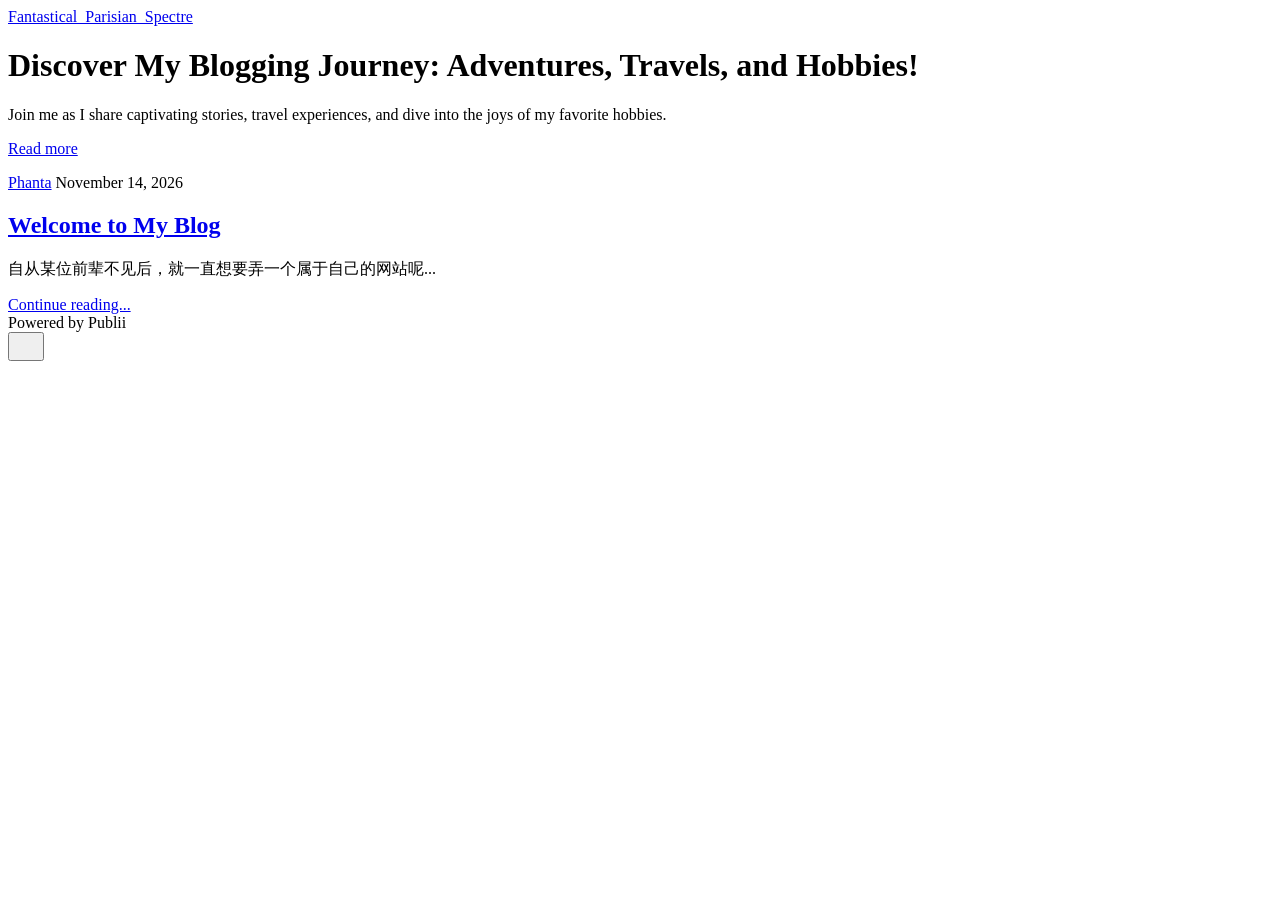
==== index.html @ 7faf491f "Updated from Publii" ====
<!DOCTYPE html><html lang="en-gb"><head><meta charset="utf-8"><meta http-equiv="X-UA-Compatible" content="IE=edge"><meta name="viewport" content="width=device-width,initial-scale=1"><title>Fantastical_Parisian_Spectre</title><meta name="generator" content="Publii Open-Source CMS for Static Site"><link rel="canonical" href="https://phantaspa.xyz/"><link rel="alternate" type="application/atom+xml" href="https://phantaspa.xyz/feed.xml" title="Fantastical_Parisian_Spectre - RSS"><link rel="alternate" type="application/json" href="https://phantaspa.xyz/feed.json" title="Fantastical_Parisian_Spectre - JSON"><meta property="og:title" content="Fantastical_Parisian_Spectre"><meta property="og:site_name" content="Fantastical_Parisian_Spectre"><meta property="og:description" content=""><meta property="og:url" content="https://phantaspa.xyz/"><meta property="og:type" content="website"><link rel="stylesheet" href="https://phantaspa.xyz/assets/css/style.css?v&#x3D;9b02a974ddb182516a41734026b76985"><script type="application/ld+json">{"@context":"http://schema.org","@type":"Organization","name":"Fantastical_Parisian_Spectre","url":"https://phantaspa.xyz/"}</script><noscript><style>img[loading] {
                    opacity: 1;
                }</style></noscript></head><body class="home-template"><header class="top js-header"><a class="logo" href="https://phantaspa.xyz/">Fantastical_Parisian_Spectre</a></header><main><div class="hero hero--noimage"><header class="hero__content"><div class="wrapper"><h1>Discover My Blogging Journey: Adventures, Travels, and Hobbies!</h1><p>Join me as I share captivating stories, travel experiences, and dive into the joys of my favorite hobbies.</p><p><a href="#" class="btn">Read more</a></p></div></header></div><div class="wrapper feed"><article class="feed__item feed__item--centered"><div class="feed__content"><header><div class="feed__meta"><a href="https://phantaspa.xyz/authors/phanta/" class="feed__author">Phanta</a> <time datetime="2026-11-14T23:51" class="feed__date">November 14, 2026</time></div><h2 class="feed__title"><a href="https://phantaspa.xyz/welcome-to-my-blog/">Welcome to My Blog</a></h2></header><p>自从某位前辈不见后，就一直想要弄一个属于自己的网站呢...</p><a href="https://phantaspa.xyz/welcome-to-my-blog/" class="readmore feed__readmore">Continue reading...</a></div></article></div></main><footer class="footer"><div class="wrapper"><div class="footer__copyright">Powered by Publii</div><button id="backToTop" class="footer__bttop" aria-label="Back to top" title="Back to top"><svg width="20" height="20"><use xlink:href="https://phantaspa.xyz/assets/svg/svg-map.svg#toparrow"/></svg></button></div></footer><script defer="defer" src="https://phantaspa.xyz/assets/js/scripts.min.js?v&#x3D;548663b90e1600fd2c2dd54433d04b71"></script><script>window.publiiThemeMenuConfig={mobileMenuMode:'sidebar',animationSpeed:300,submenuWidth: 'auto',doubleClickTime:500,mobileMenuExpandableSubmenus:true,relatedContainerForOverlayMenuSelector:'.top'};</script><script>var images = document.querySelectorAll('img[loading]');
        for (var i = 0; i < images.length; i++) {
            if (images[i].complete) {
                images[i].classList.add('is-loaded');
            } else {
                images[i].addEventListener('load', function () {
                    this.classList.add('is-loaded');
                }, false);
            }
        }</script></body></html>
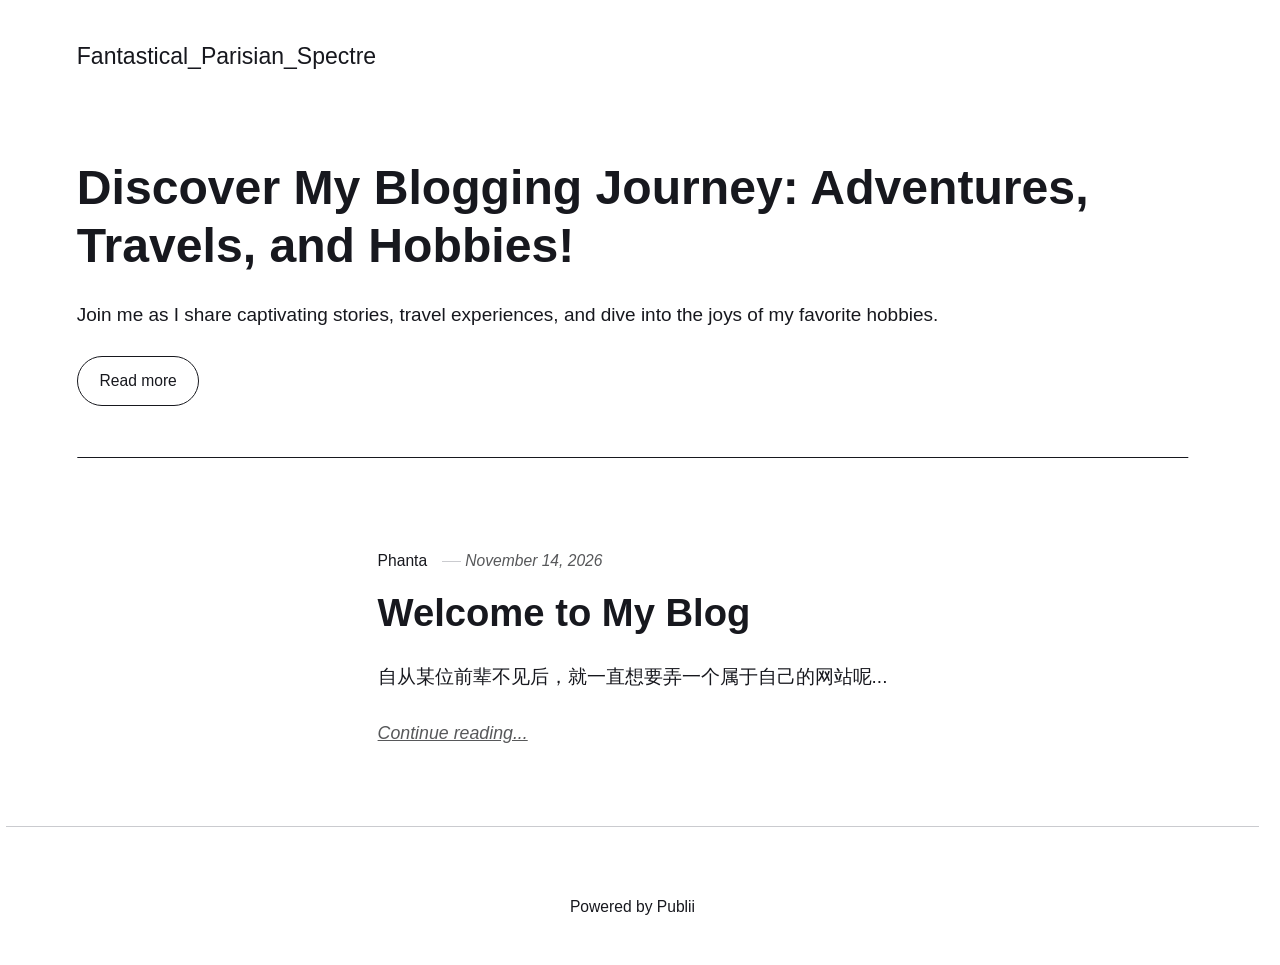
==== commit 7fe6803b: "Updated from Publii" ====
--- a/index.html
+++ b/index.html
@@ -1,6 +1,6 @@
-<!DOCTYPE html><html lang="en-gb"><head><meta charset="utf-8"><meta http-equiv="X-UA-Compatible" content="IE=edge"><meta name="viewport" content="width=device-width,initial-scale=1"><title>Fantastical_Parisian_Spectre</title><meta name="generator" content="Publii Open-Source CMS for Static Site"><link rel="canonical" href="https://phantaspa.xyz/"><link rel="alternate" type="application/atom+xml" href="https://phantaspa.xyz/feed.xml" title="Fantastical_Parisian_Spectre - RSS"><link rel="alternate" type="application/json" href="https://phantaspa.xyz/feed.json" title="Fantastical_Parisian_Spectre - JSON"><meta property="og:title" content="Fantastical_Parisian_Spectre"><meta property="og:site_name" content="Fantastical_Parisian_Spectre"><meta property="og:description" content=""><meta property="og:url" content="https://phantaspa.xyz/"><meta property="og:type" content="website"><link rel="stylesheet" href="https://phantaspa.xyz/assets/css/style.css?v&#x3D;9b02a974ddb182516a41734026b76985"><script type="application/ld+json">{"@context":"http://schema.org","@type":"Organization","name":"Fantastical_Parisian_Spectre","url":"https://phantaspa.xyz/"}</script><noscript><style>img[loading] {
+<!DOCTYPE html><html lang="en-gb"><head><meta charset="utf-8"><meta http-equiv="X-UA-Compatible" content="IE=edge"><meta name="viewport" content="width=device-width,initial-scale=1"><title>Fantastical_Parisian_Spectre</title><meta name="generator" content="Publii Open-Source CMS for Static Site"><link rel="canonical" href="https://phanta-spectre.github.io/Fantastical_Parisian_Spectre/"><link rel="alternate" type="application/atom+xml" href="https://phanta-spectre.github.io/Fantastical_Parisian_Spectre/feed.xml" title="Fantastical_Parisian_Spectre - RSS"><link rel="alternate" type="application/json" href="https://phanta-spectre.github.io/Fantastical_Parisian_Spectre/feed.json" title="Fantastical_Parisian_Spectre - JSON"><meta property="og:title" content="Fantastical_Parisian_Spectre"><meta property="og:site_name" content="Fantastical_Parisian_Spectre"><meta property="og:description" content=""><meta property="og:url" content="https://phanta-spectre.github.io/Fantastical_Parisian_Spectre/"><meta property="og:type" content="website"><link rel="stylesheet" href="https://phanta-spectre.github.io/Fantastical_Parisian_Spectre/assets/css/style.css?v&#x3D;9b02a974ddb182516a41734026b76985"><script type="application/ld+json">{"@context":"http://schema.org","@type":"Organization","name":"Fantastical_Parisian_Spectre","url":"https://phanta-spectre.github.io/Fantastical_Parisian_Spectre/"}</script><noscript><style>img[loading] {
                     opacity: 1;
-                }</style></noscript></head><body class="home-template"><header class="top js-header"><a class="logo" href="https://phantaspa.xyz/">Fantastical_Parisian_Spectre</a></header><main><div class="hero hero--noimage"><header class="hero__content"><div class="wrapper"><h1>Discover My Blogging Journey: Adventures, Travels, and Hobbies!</h1><p>Join me as I share captivating stories, travel experiences, and dive into the joys of my favorite hobbies.</p><p><a href="#" class="btn">Read more</a></p></div></header></div><div class="wrapper feed"><article class="feed__item feed__item--centered"><div class="feed__content"><header><div class="feed__meta"><a href="https://phantaspa.xyz/authors/phanta/" class="feed__author">Phanta</a> <time datetime="2026-11-14T23:51" class="feed__date">November 14, 2026</time></div><h2 class="feed__title"><a href="https://phantaspa.xyz/welcome-to-my-blog/">Welcome to My Blog</a></h2></header><p>自从某位前辈不见后，就一直想要弄一个属于自己的网站呢...</p><a href="https://phantaspa.xyz/welcome-to-my-blog/" class="readmore feed__readmore">Continue reading...</a></div></article></div></main><footer class="footer"><div class="wrapper"><div class="footer__copyright">Powered by Publii</div><button id="backToTop" class="footer__bttop" aria-label="Back to top" title="Back to top"><svg width="20" height="20"><use xlink:href="https://phantaspa.xyz/assets/svg/svg-map.svg#toparrow"/></svg></button></div></footer><script defer="defer" src="https://phantaspa.xyz/assets/js/scripts.min.js?v&#x3D;548663b90e1600fd2c2dd54433d04b71"></script><script>window.publiiThemeMenuConfig={mobileMenuMode:'sidebar',animationSpeed:300,submenuWidth: 'auto',doubleClickTime:500,mobileMenuExpandableSubmenus:true,relatedContainerForOverlayMenuSelector:'.top'};</script><script>var images = document.querySelectorAll('img[loading]');
+                }</style></noscript></head><body class="home-template"><header class="top js-header"><a class="logo" href="https://phanta-spectre.github.io/Fantastical_Parisian_Spectre/">Fantastical_Parisian_Spectre</a></header><main><div class="hero hero--noimage"><header class="hero__content"><div class="wrapper"><h1>Discover My Blogging Journey: Adventures, Travels, and Hobbies!</h1><p>Join me as I share captivating stories, travel experiences, and dive into the joys of my favorite hobbies.</p><p><a href="#" class="btn">Read more</a></p></div></header></div><div class="wrapper feed"><article class="feed__item feed__item--centered"><div class="feed__content"><header><div class="feed__meta"><a href="https://phanta-spectre.github.io/Fantastical_Parisian_Spectre/authors/phanta/" class="feed__author">Phanta</a> <time datetime="2026-11-14T23:51" class="feed__date">November 14, 2026</time></div><h2 class="feed__title"><a href="https://phanta-spectre.github.io/Fantastical_Parisian_Spectre/welcome-to-my-blog/">Welcome to My Blog</a></h2></header><p>自从某位前辈不见后，就一直想要弄一个属于自己的网站呢...</p><a href="https://phanta-spectre.github.io/Fantastical_Parisian_Spectre/welcome-to-my-blog/" class="readmore feed__readmore">Continue reading...</a></div></article></div></main><footer class="footer"><div class="wrapper"><div class="footer__copyright">Powered by Publii</div><button id="backToTop" class="footer__bttop" aria-label="Back to top" title="Back to top"><svg width="20" height="20"><use xlink:href="https://phanta-spectre.github.io/Fantastical_Parisian_Spectre/assets/svg/svg-map.svg#toparrow"/></svg></button></div></footer><script defer="defer" src="https://phanta-spectre.github.io/Fantastical_Parisian_Spectre/assets/js/scripts.min.js?v&#x3D;548663b90e1600fd2c2dd54433d04b71"></script><script>window.publiiThemeMenuConfig={mobileMenuMode:'sidebar',animationSpeed:300,submenuWidth: 'auto',doubleClickTime:500,mobileMenuExpandableSubmenus:true,relatedContainerForOverlayMenuSelector:'.top'};</script><script>var images = document.querySelectorAll('img[loading]');
         for (var i = 0; i < images.length; i++) {
             if (images[i].complete) {
                 images[i].classList.add('is-loaded');
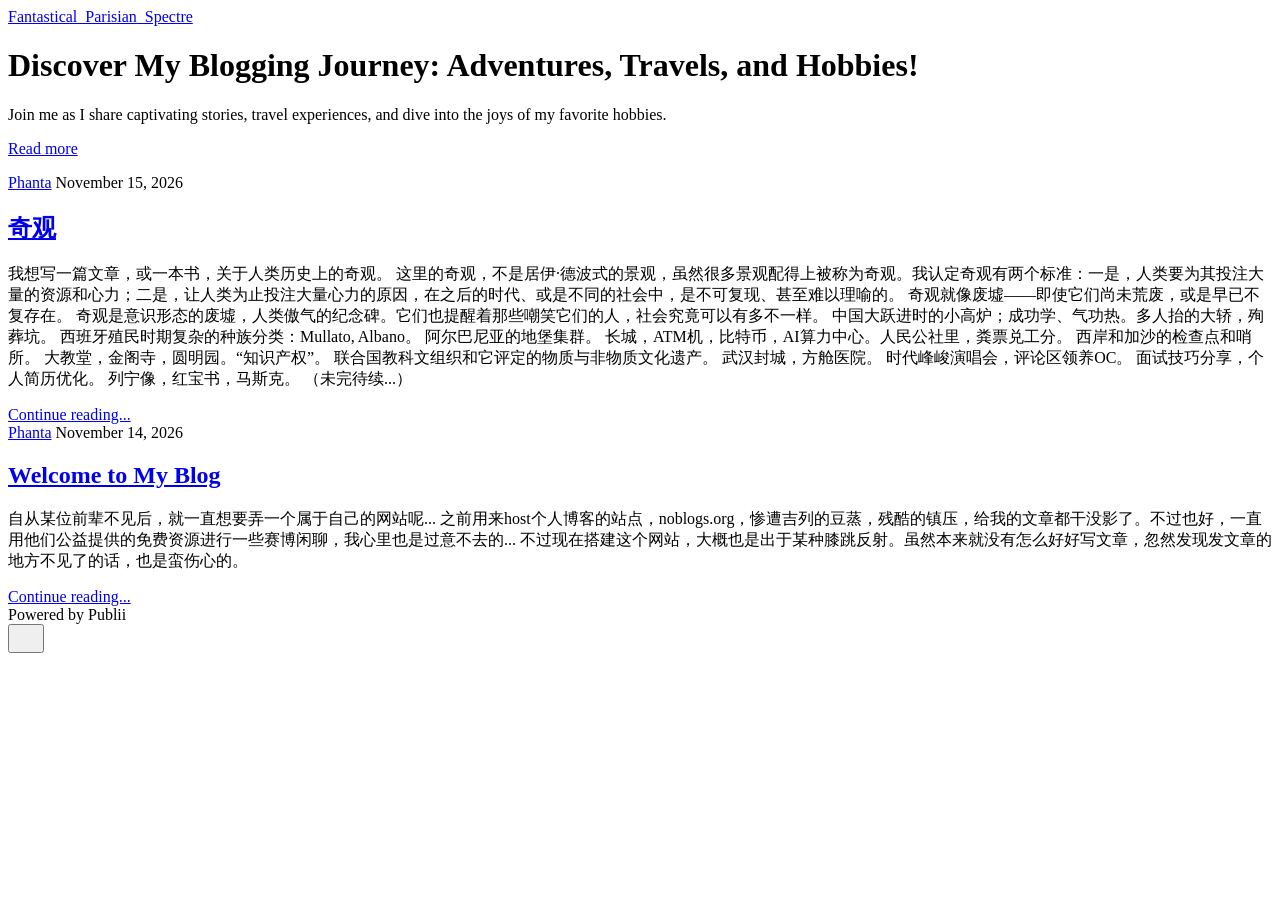
==== commit 85841c17: "Updated from Publii" ====
--- a/index.html
+++ b/index.html
@@ -1,6 +1,6 @@
-<!DOCTYPE html><html lang="en-gb"><head><meta charset="utf-8"><meta http-equiv="X-UA-Compatible" content="IE=edge"><meta name="viewport" content="width=device-width,initial-scale=1"><title>Fantastical_Parisian_Spectre</title><meta name="generator" content="Publii Open-Source CMS for Static Site"><link rel="canonical" href="https://phanta-spectre.github.io/Fantastical_Parisian_Spectre/"><link rel="alternate" type="application/atom+xml" href="https://phanta-spectre.github.io/Fantastical_Parisian_Spectre/feed.xml" title="Fantastical_Parisian_Spectre - RSS"><link rel="alternate" type="application/json" href="https://phanta-spectre.github.io/Fantastical_Parisian_Spectre/feed.json" title="Fantastical_Parisian_Spectre - JSON"><meta property="og:title" content="Fantastical_Parisian_Spectre"><meta property="og:site_name" content="Fantastical_Parisian_Spectre"><meta property="og:description" content=""><meta property="og:url" content="https://phanta-spectre.github.io/Fantastical_Parisian_Spectre/"><meta property="og:type" content="website"><link rel="stylesheet" href="https://phanta-spectre.github.io/Fantastical_Parisian_Spectre/assets/css/style.css?v&#x3D;9b02a974ddb182516a41734026b76985"><script type="application/ld+json">{"@context":"http://schema.org","@type":"Organization","name":"Fantastical_Parisian_Spectre","url":"https://phanta-spectre.github.io/Fantastical_Parisian_Spectre/"}</script><noscript><style>img[loading] {
+<!DOCTYPE html><html lang="en-gb"><head><meta charset="utf-8"><meta http-equiv="X-UA-Compatible" content="IE=edge"><meta name="viewport" content="width=device-width,initial-scale=1"><title>Fantastical_Parisian_Spectre</title><meta name="generator" content="Publii Open-Source CMS for Static Site"><link rel="canonical" href="https://phantaspa.xyz/"><link rel="alternate" type="application/atom+xml" href="https://phantaspa.xyz/feed.xml" title="Fantastical_Parisian_Spectre - RSS"><link rel="alternate" type="application/json" href="https://phantaspa.xyz/feed.json" title="Fantastical_Parisian_Spectre - JSON"><meta property="og:title" content="Fantastical_Parisian_Spectre"><meta property="og:site_name" content="Fantastical_Parisian_Spectre"><meta property="og:description" content=""><meta property="og:url" content="https://phantaspa.xyz/"><meta property="og:type" content="website"><link rel="stylesheet" href="https://phantaspa.xyz/assets/css/style.css?v&#x3D;9b02a974ddb182516a41734026b76985"><script type="application/ld+json">{"@context":"http://schema.org","@type":"Organization","name":"Fantastical_Parisian_Spectre","url":"https://phantaspa.xyz/"}</script><noscript><style>img[loading] {
                     opacity: 1;
-                }</style></noscript></head><body class="home-template"><header class="top js-header"><a class="logo" href="https://phanta-spectre.github.io/Fantastical_Parisian_Spectre/">Fantastical_Parisian_Spectre</a></header><main><div class="hero hero--noimage"><header class="hero__content"><div class="wrapper"><h1>Discover My Blogging Journey: Adventures, Travels, and Hobbies!</h1><p>Join me as I share captivating stories, travel experiences, and dive into the joys of my favorite hobbies.</p><p><a href="#" class="btn">Read more</a></p></div></header></div><div class="wrapper feed"><article class="feed__item feed__item--centered"><div class="feed__content"><header><div class="feed__meta"><a href="https://phanta-spectre.github.io/Fantastical_Parisian_Spectre/authors/phanta/" class="feed__author">Phanta</a> <time datetime="2026-11-14T23:51" class="feed__date">November 14, 2026</time></div><h2 class="feed__title"><a href="https://phanta-spectre.github.io/Fantastical_Parisian_Spectre/welcome-to-my-blog/">Welcome to My Blog</a></h2></header><p>自从某位前辈不见后，就一直想要弄一个属于自己的网站呢...</p><a href="https://phanta-spectre.github.io/Fantastical_Parisian_Spectre/welcome-to-my-blog/" class="readmore feed__readmore">Continue reading...</a></div></article></div></main><footer class="footer"><div class="wrapper"><div class="footer__copyright">Powered by Publii</div><button id="backToTop" class="footer__bttop" aria-label="Back to top" title="Back to top"><svg width="20" height="20"><use xlink:href="https://phanta-spectre.github.io/Fantastical_Parisian_Spectre/assets/svg/svg-map.svg#toparrow"/></svg></button></div></footer><script defer="defer" src="https://phanta-spectre.github.io/Fantastical_Parisian_Spectre/assets/js/scripts.min.js?v&#x3D;548663b90e1600fd2c2dd54433d04b71"></script><script>window.publiiThemeMenuConfig={mobileMenuMode:'sidebar',animationSpeed:300,submenuWidth: 'auto',doubleClickTime:500,mobileMenuExpandableSubmenus:true,relatedContainerForOverlayMenuSelector:'.top'};</script><script>var images = document.querySelectorAll('img[loading]');
+                }</style></noscript></head><body class="home-template"><header class="top js-header"><a class="logo" href="https://phantaspa.xyz/">Fantastical_Parisian_Spectre</a></header><main><div class="hero hero--noimage"><header class="hero__content"><div class="wrapper"><h1>Discover My Blogging Journey: Adventures, Travels, and Hobbies!</h1><p>Join me as I share captivating stories, travel experiences, and dive into the joys of my favorite hobbies.</p><p><a href="#" class="btn">Read more</a></p></div></header></div><div class="wrapper feed"><article class="feed__item feed__item--centered"><div class="feed__content"><header><div class="feed__meta"><a href="https://phantaspa.xyz/authors/phanta/" class="feed__author">Phanta</a> <time datetime="2026-11-15T01:58" class="feed__date">November 15, 2026</time></div><h2 class="feed__title"><a href="https://phantaspa.xyz/qi-guan/">奇观</a></h2></header><p>我想写一篇文章，或一本书，关于人类历史上的奇观。 这里的奇观，不是居伊·德波式的景观，虽然很多景观配得上被称为奇观。我认定奇观有两个标准：一是，人类要为其投注大量的资源和心力；二是，让人类为止投注大量心力的原因，在之后的时代、或是不同的社会中，是不可复现、甚至难以理喻的。 奇观就像废墟——即使它们尚未荒废，或是早已不复存在。 奇观是意识形态的废墟，人类傲气的纪念碑。它们也提醒着那些嘲笑它们的人，社会究竟可以有多不一样。 中国大跃进时的小高炉；成功学、气功热。多人抬的大轿，殉葬坑。 西班牙殖民时期复杂的种族分类：Mullato, Albano。 阿尔巴尼亚的地堡集群。 长城，ATM机，比特币，AI算力中心。人民公社里，粪票兑工分。 西岸和加沙的检查点和哨所。 大教堂，金阁寺，圆明园。“知识产权”。 联合国教科文组织和它评定的物质与非物质文化遗产。 武汉封城，方舱医院。 时代峰峻演唱会，评论区领养OC。 面试技巧分享，个人简历优化。 列宁像，红宝书，马斯克。 （未完待续...）</p><a href="https://phantaspa.xyz/qi-guan/" class="readmore feed__readmore">Continue reading...</a></div></article><article class="feed__item feed__item--centered"><div class="feed__content"><header><div class="feed__meta"><a href="https://phantaspa.xyz/authors/phanta/" class="feed__author">Phanta</a> <time datetime="2026-11-14T23:51" class="feed__date">November 14, 2026</time></div><h2 class="feed__title"><a href="https://phantaspa.xyz/welcome-to-my-blog/">Welcome to My Blog</a></h2></header><p>自从某位前辈不见后，就一直想要弄一个属于自己的网站呢... 之前用来host个人博客的站点，noblogs.org，惨遭吉列的豆蒸，残酷的镇压，给我的文章都干没影了。不过也好，一直用他们公益提供的免费资源进行一些赛博闲聊，我心里也是过意不去的... 不过现在搭建这个网站，大概也是出于某种膝跳反射。虽然本来就没有怎么好好写文章，忽然发现发文章的地方不见了的话，也是蛮伤心的。</p><a href="https://phantaspa.xyz/welcome-to-my-blog/" class="readmore feed__readmore">Continue reading...</a></div></article></div></main><footer class="footer"><div class="wrapper"><div class="footer__copyright">Powered by Publii</div><button id="backToTop" class="footer__bttop" aria-label="Back to top" title="Back to top"><svg width="20" height="20"><use xlink:href="https://phantaspa.xyz/assets/svg/svg-map.svg#toparrow"/></svg></button></div></footer><script defer="defer" src="https://phantaspa.xyz/assets/js/scripts.min.js?v&#x3D;548663b90e1600fd2c2dd54433d04b71"></script><script>window.publiiThemeMenuConfig={mobileMenuMode:'sidebar',animationSpeed:300,submenuWidth: 'auto',doubleClickTime:500,mobileMenuExpandableSubmenus:true,relatedContainerForOverlayMenuSelector:'.top'};</script><script>var images = document.querySelectorAll('img[loading]');
         for (var i = 0; i < images.length; i++) {
             if (images[i].complete) {
                 images[i].classList.add('is-loaded');
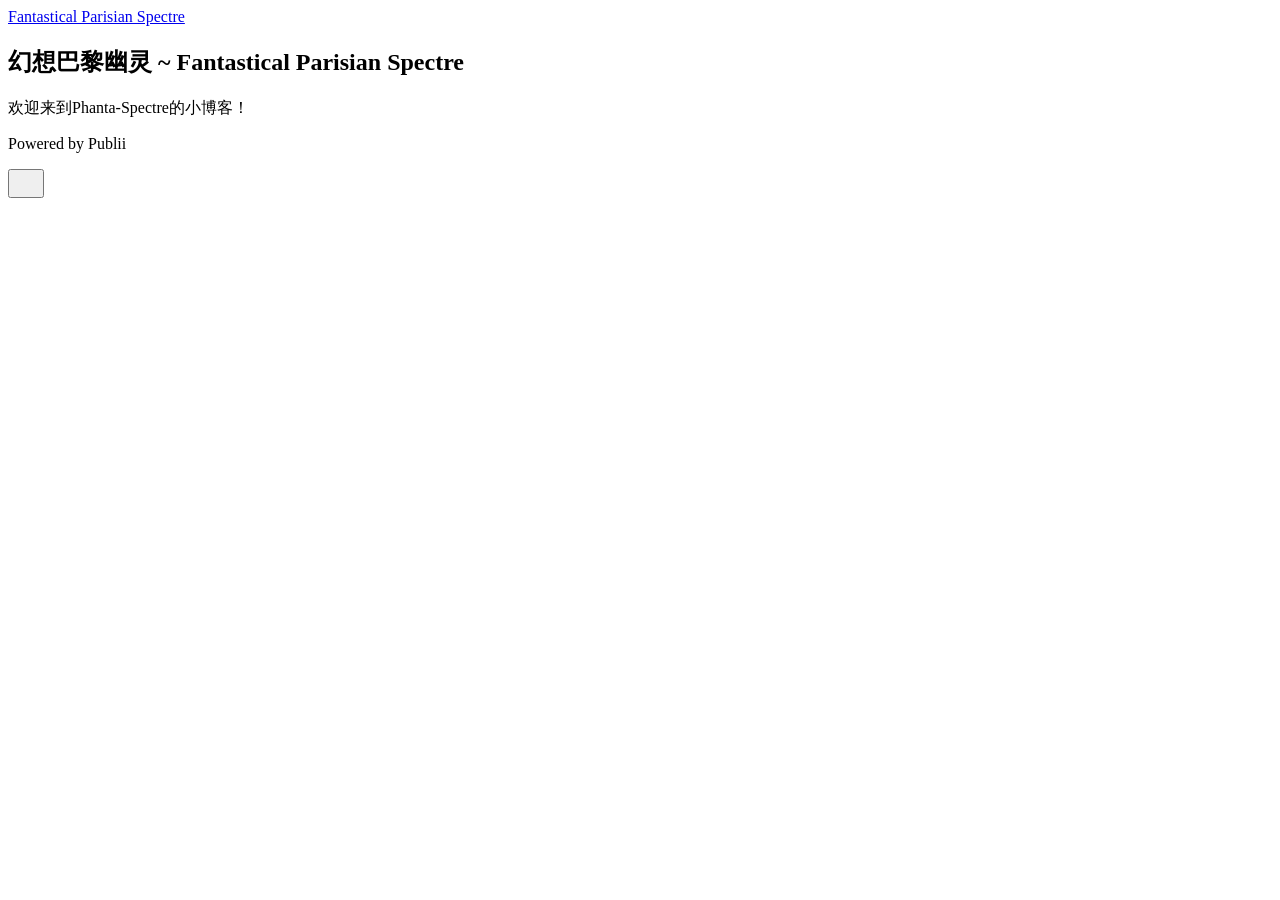
==== commit b8a4faf0: "Updated from Publii" ====
--- a/index.html
+++ b/index.html
@@ -1,6 +1,6 @@
-<!DOCTYPE html><html lang="en-gb"><head><meta charset="utf-8"><meta http-equiv="X-UA-Compatible" content="IE=edge"><meta name="viewport" content="width=device-width,initial-scale=1"><title>Fantastical_Parisian_Spectre</title><meta name="generator" content="Publii Open-Source CMS for Static Site"><link rel="canonical" href="https://phantaspa.xyz/"><link rel="alternate" type="application/atom+xml" href="https://phantaspa.xyz/feed.xml" title="Fantastical_Parisian_Spectre - RSS"><link rel="alternate" type="application/json" href="https://phantaspa.xyz/feed.json" title="Fantastical_Parisian_Spectre - JSON"><meta property="og:title" content="Fantastical_Parisian_Spectre"><meta property="og:site_name" content="Fantastical_Parisian_Spectre"><meta property="og:description" content=""><meta property="og:url" content="https://phantaspa.xyz/"><meta property="og:type" content="website"><link rel="stylesheet" href="https://phantaspa.xyz/assets/css/style.css?v&#x3D;9b02a974ddb182516a41734026b76985"><script type="application/ld+json">{"@context":"http://schema.org","@type":"Organization","name":"Fantastical_Parisian_Spectre","url":"https://phantaspa.xyz/"}</script><noscript><style>img[loading] {
+<!DOCTYPE html><html lang="en-gb"><head><meta charset="utf-8"><meta http-equiv="X-UA-Compatible" content="IE=edge"><meta name="viewport" content="width=device-width,initial-scale=1"><title>幻想巴黎幽灵 ~ Fantastical Parisian Spectre - Fantastical Parisian Spectre</title><meta name="description" content="欢迎来到Phanta-Spectre的小博客！"><meta name="generator" content="Publii Open-Source CMS for Static Site"><link rel="canonical" href="https://phantaspa.xyz/"><link rel="alternate" type="application/atom+xml" href="https://phantaspa.xyz/feed.xml" title="Fantastical Parisian Spectre - RSS"><link rel="alternate" type="application/json" href="https://phantaspa.xyz/feed.json" title="Fantastical Parisian Spectre - JSON"><meta property="og:title" content="幻想巴黎幽灵 ~ Fantastical Parisian Spectre"><meta property="og:site_name" content="Fantastical Parisian Spectre"><meta property="og:description" content="欢迎来到Phanta-Spectre的小博客！"><meta property="og:url" content="https://phantaspa.xyz/"><meta property="og:type" content="article"><link rel="stylesheet" href="https://phantaspa.xyz/assets/css/style.css?v&#x3D;9b02a974ddb182516a41734026b76985"><script type="application/ld+json">{"@context":"http://schema.org","@type":"Article","mainEntityOfPage":{"@type":"WebPage","@id":"https://phantaspa.xyz/"},"headline":"幻想巴黎幽灵 ~ Fantastical Parisian Spectre","datePublished":"2026-11-15T02:58+00:00","dateModified":"2026-11-15T03:02+00:00","description":"欢迎来到Phanta-Spectre的小博客！","author":{"@type":"Person","name":"Phanta-Spectre","url":"https://phantaspa.xyz/authors/phanta/"},"publisher":{"@type":"Organization","name":"Phanta-Spectre"}}</script><noscript><style>img[loading] {
                     opacity: 1;
-                }</style></noscript></head><body class="home-template"><header class="top js-header"><a class="logo" href="https://phantaspa.xyz/">Fantastical_Parisian_Spectre</a></header><main><div class="hero hero--noimage"><header class="hero__content"><div class="wrapper"><h1>Discover My Blogging Journey: Adventures, Travels, and Hobbies!</h1><p>Join me as I share captivating stories, travel experiences, and dive into the joys of my favorite hobbies.</p><p><a href="#" class="btn">Read more</a></p></div></header></div><div class="wrapper feed"><article class="feed__item feed__item--centered"><div class="feed__content"><header><div class="feed__meta"><a href="https://phantaspa.xyz/authors/phanta/" class="feed__author">Phanta</a> <time datetime="2026-11-15T01:58" class="feed__date">November 15, 2026</time></div><h2 class="feed__title"><a href="https://phantaspa.xyz/qi-guan/">奇观</a></h2></header><p>我想写一篇文章，或一本书，关于人类历史上的奇观。 这里的奇观，不是居伊·德波式的景观，虽然很多景观配得上被称为奇观。我认定奇观有两个标准：一是，人类要为其投注大量的资源和心力；二是，让人类为止投注大量心力的原因，在之后的时代、或是不同的社会中，是不可复现、甚至难以理喻的。 奇观就像废墟——即使它们尚未荒废，或是早已不复存在。 奇观是意识形态的废墟，人类傲气的纪念碑。它们也提醒着那些嘲笑它们的人，社会究竟可以有多不一样。 中国大跃进时的小高炉；成功学、气功热。多人抬的大轿，殉葬坑。 西班牙殖民时期复杂的种族分类：Mullato, Albano。 阿尔巴尼亚的地堡集群。 长城，ATM机，比特币，AI算力中心。人民公社里，粪票兑工分。 西岸和加沙的检查点和哨所。 大教堂，金阁寺，圆明园。“知识产权”。 联合国教科文组织和它评定的物质与非物质文化遗产。 武汉封城，方舱医院。 时代峰峻演唱会，评论区领养OC。 面试技巧分享，个人简历优化。 列宁像，红宝书，马斯克。 （未完待续...）</p><a href="https://phantaspa.xyz/qi-guan/" class="readmore feed__readmore">Continue reading...</a></div></article><article class="feed__item feed__item--centered"><div class="feed__content"><header><div class="feed__meta"><a href="https://phantaspa.xyz/authors/phanta/" class="feed__author">Phanta</a> <time datetime="2026-11-14T23:51" class="feed__date">November 14, 2026</time></div><h2 class="feed__title"><a href="https://phantaspa.xyz/welcome-to-my-blog/">Welcome to My Blog</a></h2></header><p>自从某位前辈不见后，就一直想要弄一个属于自己的网站呢... 之前用来host个人博客的站点，noblogs.org，惨遭吉列的豆蒸，残酷的镇压，给我的文章都干没影了。不过也好，一直用他们公益提供的免费资源进行一些赛博闲聊，我心里也是过意不去的... 不过现在搭建这个网站，大概也是出于某种膝跳反射。虽然本来就没有怎么好好写文章，忽然发现发文章的地方不见了的话，也是蛮伤心的。</p><a href="https://phantaspa.xyz/welcome-to-my-blog/" class="readmore feed__readmore">Continue reading...</a></div></article></div></main><footer class="footer"><div class="wrapper"><div class="footer__copyright">Powered by Publii</div><button id="backToTop" class="footer__bttop" aria-label="Back to top" title="Back to top"><svg width="20" height="20"><use xlink:href="https://phantaspa.xyz/assets/svg/svg-map.svg#toparrow"/></svg></button></div></footer><script defer="defer" src="https://phantaspa.xyz/assets/js/scripts.min.js?v&#x3D;548663b90e1600fd2c2dd54433d04b71"></script><script>window.publiiThemeMenuConfig={mobileMenuMode:'sidebar',animationSpeed:300,submenuWidth: 'auto',doubleClickTime:500,mobileMenuExpandableSubmenus:true,relatedContainerForOverlayMenuSelector:'.top'};</script><script>var images = document.querySelectorAll('img[loading]');
+                }</style></noscript></head><body class="page-template"><header class="top js-header"><a class="logo" href="https://phantaspa.xyz/">Fantastical Parisian Spectre</a></header><main class="page"><article class="content"><div class="hero hero--noimage"><header class="hero__content"><div class="wrapper"><h1>幻想巴黎幽灵 ~ Fantastical Parisian Spectre</h1></div></header></div><div class="entry-wrapper content__entry"><p>欢迎来到Phanta-Spectre的小博客！</p><p></p><p></p></div></article></main><footer class="footer"><div class="wrapper"><div class="footer__copyright"><p>Powered by Publii</p></div><button id="backToTop" class="footer__bttop" aria-label="Back to top" title="Back to top"><svg width="20" height="20"><use xlink:href="https://phantaspa.xyz/assets/svg/svg-map.svg#toparrow"/></svg></button></div></footer><script defer="defer" src="https://phantaspa.xyz/assets/js/scripts.min.js?v&#x3D;548663b90e1600fd2c2dd54433d04b71"></script><script>window.publiiThemeMenuConfig={mobileMenuMode:'sidebar',animationSpeed:300,submenuWidth: 'auto',doubleClickTime:500,mobileMenuExpandableSubmenus:true,relatedContainerForOverlayMenuSelector:'.top'};</script><script>var images = document.querySelectorAll('img[loading]');
         for (var i = 0; i < images.length; i++) {
             if (images[i].complete) {
                 images[i].classList.add('is-loaded');
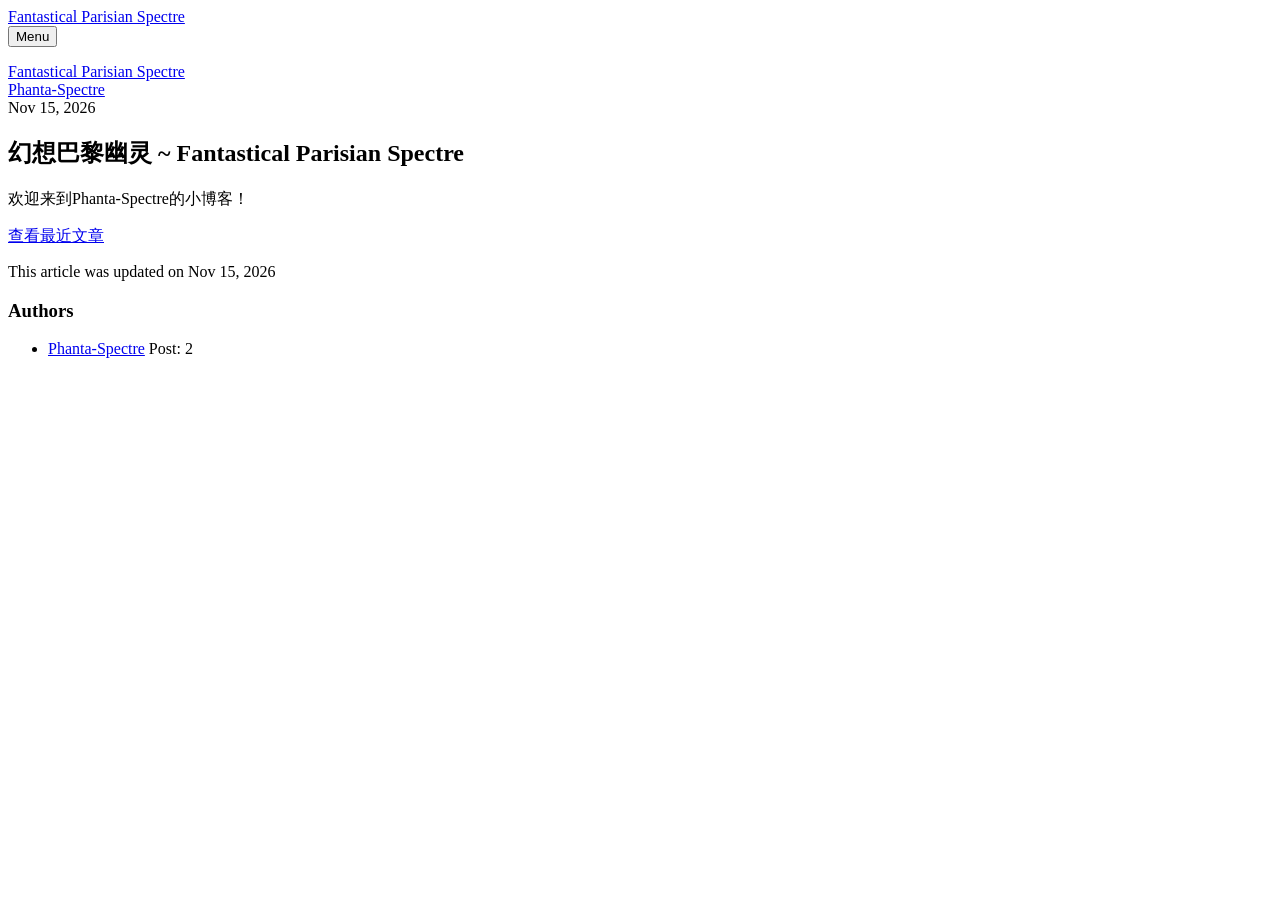
==== commit 7102a257: "Updated from Publii" ====
--- a/index.html
+++ b/index.html
@@ -1,12 +1,12 @@
-<!DOCTYPE html><html lang="en-gb"><head><meta charset="utf-8"><meta http-equiv="X-UA-Compatible" content="IE=edge"><meta name="viewport" content="width=device-width,initial-scale=1"><title>幻想巴黎幽灵 ~ Fantastical Parisian Spectre - Fantastical Parisian Spectre</title><meta name="description" content="欢迎来到Phanta-Spectre的小博客！"><meta name="generator" content="Publii Open-Source CMS for Static Site"><link rel="canonical" href="https://phantaspa.xyz/"><link rel="alternate" type="application/atom+xml" href="https://phantaspa.xyz/feed.xml" title="Fantastical Parisian Spectre - RSS"><link rel="alternate" type="application/json" href="https://phantaspa.xyz/feed.json" title="Fantastical Parisian Spectre - JSON"><meta property="og:title" content="幻想巴黎幽灵 ~ Fantastical Parisian Spectre"><meta property="og:site_name" content="Fantastical Parisian Spectre"><meta property="og:description" content="欢迎来到Phanta-Spectre的小博客！"><meta property="og:url" content="https://phantaspa.xyz/"><meta property="og:type" content="article"><link rel="stylesheet" href="https://phantaspa.xyz/assets/css/style.css?v&#x3D;9b02a974ddb182516a41734026b76985"><script type="application/ld+json">{"@context":"http://schema.org","@type":"Article","mainEntityOfPage":{"@type":"WebPage","@id":"https://phantaspa.xyz/"},"headline":"幻想巴黎幽灵 ~ Fantastical Parisian Spectre","datePublished":"2026-11-15T02:58+00:00","dateModified":"2026-11-15T03:02+00:00","description":"欢迎来到Phanta-Spectre的小博客！","author":{"@type":"Person","name":"Phanta-Spectre","url":"https://phantaspa.xyz/authors/phanta/"},"publisher":{"@type":"Organization","name":"Phanta-Spectre"}}</script><noscript><style>img[loading] {
-                    opacity: 1;
-                }</style></noscript></head><body class="page-template"><header class="top js-header"><a class="logo" href="https://phantaspa.xyz/">Fantastical Parisian Spectre</a></header><main class="page"><article class="content"><div class="hero hero--noimage"><header class="hero__content"><div class="wrapper"><h1>幻想巴黎幽灵 ~ Fantastical Parisian Spectre</h1></div></header></div><div class="entry-wrapper content__entry"><p>欢迎来到Phanta-Spectre的小博客！</p><p></p><p></p></div></article></main><footer class="footer"><div class="wrapper"><div class="footer__copyright"><p>Powered by Publii</p></div><button id="backToTop" class="footer__bttop" aria-label="Back to top" title="Back to top"><svg width="20" height="20"><use xlink:href="https://phantaspa.xyz/assets/svg/svg-map.svg#toparrow"/></svg></button></div></footer><script defer="defer" src="https://phantaspa.xyz/assets/js/scripts.min.js?v&#x3D;548663b90e1600fd2c2dd54433d04b71"></script><script>window.publiiThemeMenuConfig={mobileMenuMode:'sidebar',animationSpeed:300,submenuWidth: 'auto',doubleClickTime:500,mobileMenuExpandableSubmenus:true,relatedContainerForOverlayMenuSelector:'.top'};</script><script>var images = document.querySelectorAll('img[loading]');
-        for (var i = 0; i < images.length; i++) {
-            if (images[i].complete) {
-                images[i].classList.add('is-loaded');
-            } else {
-                images[i].addEventListener('load', function () {
-                    this.classList.add('is-loaded');
-                }, false);
-            }
+<!DOCTYPE html><html lang="en-gb"><head><meta charset="utf-8"><meta http-equiv="X-UA-Compatible" content="IE=edge"><meta name="viewport" content="width=device-width,initial-scale=1"><title>幻想巴黎幽灵 ~ Fantastical Parisian Spectre - Fantastical Parisian Spectre</title><meta name="description" content="欢迎来到Phanta-Spectre的小博客！ 查看最近文章"><meta name="generator" content="Publii Open-Source CMS for Static Site"><link rel="canonical" href="https://phantaspa.xyz/"><link rel="alternate" type="application/atom+xml" href="https://phantaspa.xyz/feed.xml" title="Fantastical Parisian Spectre - RSS"><link rel="alternate" type="application/json" href="https://phantaspa.xyz/feed.json" title="Fantastical Parisian Spectre - JSON"><meta property="og:title" content="幻想巴黎幽灵 ~ Fantastical Parisian Spectre"><meta property="og:site_name" content="Fantastical Parisian Spectre"><meta property="og:description" content="欢迎来到Phanta-Spectre的小博客！ 查看最近文章"><meta property="og:url" content="https://phantaspa.xyz/"><meta property="og:type" content="article"><link rel="stylesheet" href="https://phantaspa.xyz/assets/css/style.css?v&#x3D;b13cf7a721699d03da3d966735f1581b"><script type="application/ld+json">{"@context":"http://schema.org","@type":"Article","mainEntityOfPage":{"@type":"WebPage","@id":"https://phantaspa.xyz/"},"headline":"幻想巴黎幽灵 ~ Fantastical Parisian Spectre","datePublished":"2026-11-15T02:58+00:00","dateModified":"2026-11-15T03:15+00:00","description":"欢迎来到Phanta-Spectre的小博客！ 查看最近文章","author":{"@type":"Person","name":"Phanta-Spectre","url":"https://phantaspa.xyz/authors/phanta/"},"publisher":{"@type":"Organization","name":"Phanta-Spectre"}}</script><noscript><style>img[loading] {
+                    opacity: 1;
+                }</style></noscript></head><body class="page-template"><div class="container"><div class="left-bar"><div class="left-bar__inner"><header class="header"><a class="logo" href="https://phantaspa.xyz/">Fantastical Parisian Spectre</a><nav class="navbar"><button class="navbar__toggle" aria-label="Menu" aria-haspopup="true" aria-expanded="false"><span class="navbar__toggle__box"><span class="navbar__toggle__inner">Menu</span></span></button><ul class="navbar__menu"></ul></nav><a class="logo logo--atbottom" href="https://phantaspa.xyz/">Fantastical Parisian Spectre</a></header></div></div><main class="main page"><article class="content"><div class="main__inner"><div class="content__meta"><div class="content__author"><div><a href="https://phantaspa.xyz/authors/phanta/" class="content__author__name">Phanta-Spectre</a></div></div><div class="content__date"><time datetime="2026-11-15T02:58">Nov 15, 2026</time></div></div><header class="content__header"><h1 class="content__title">幻想巴黎幽灵 ~ Fantastical Parisian Spectre</h1></header><div class="content__entry"><p>欢迎来到Phanta-Spectre的小博客！</p><p></p><p><a href="https://phantaspa.xyz/post/"></a><a href="https://phantaspa.xyz/post/" data-link-popup-id="0bcd37c3-2fb4-4d22-a21a-2aa83d9d9f87">查看最近文章</a></p><p></p></div><footer class="content__footer"><div class="content__last-updated">This article was updated on <time datetime="2026-11-15T03:15">Nov 15, 2026</time></div><div class="content__share"></div></footer></div></article></main><div class="right-bar"><div class="right-bar__inner"><div class="sidebar"><section class="box authors"><h3 class="box__title">Authors</h3><ul class="authors__cotainer"><li class="authors__item"><div><a href="https://phantaspa.xyz/authors/phanta/" class="authors__title">Phanta-Spectre</a> <span class="authors__meta">Post: 2</span></div></li></ul></section></div></div></div></div><script defer="defer" src="https://phantaspa.xyz/assets/js/scripts.min.js?v&#x3D;b2d91bcadbf5db401b76eb5bb3092eb7"></script><script>var images = document.querySelectorAll('img[loading]');
+        for (var i = 0; i < images.length; i++) {
+            if (images[i].complete) {
+                images[i].classList.add('is-loaded');
+            } else {
+                images[i].addEventListener('load', function () {
+                    this.classList.add('is-loaded');
+                }, false);
+            }
         }</script></body></html>
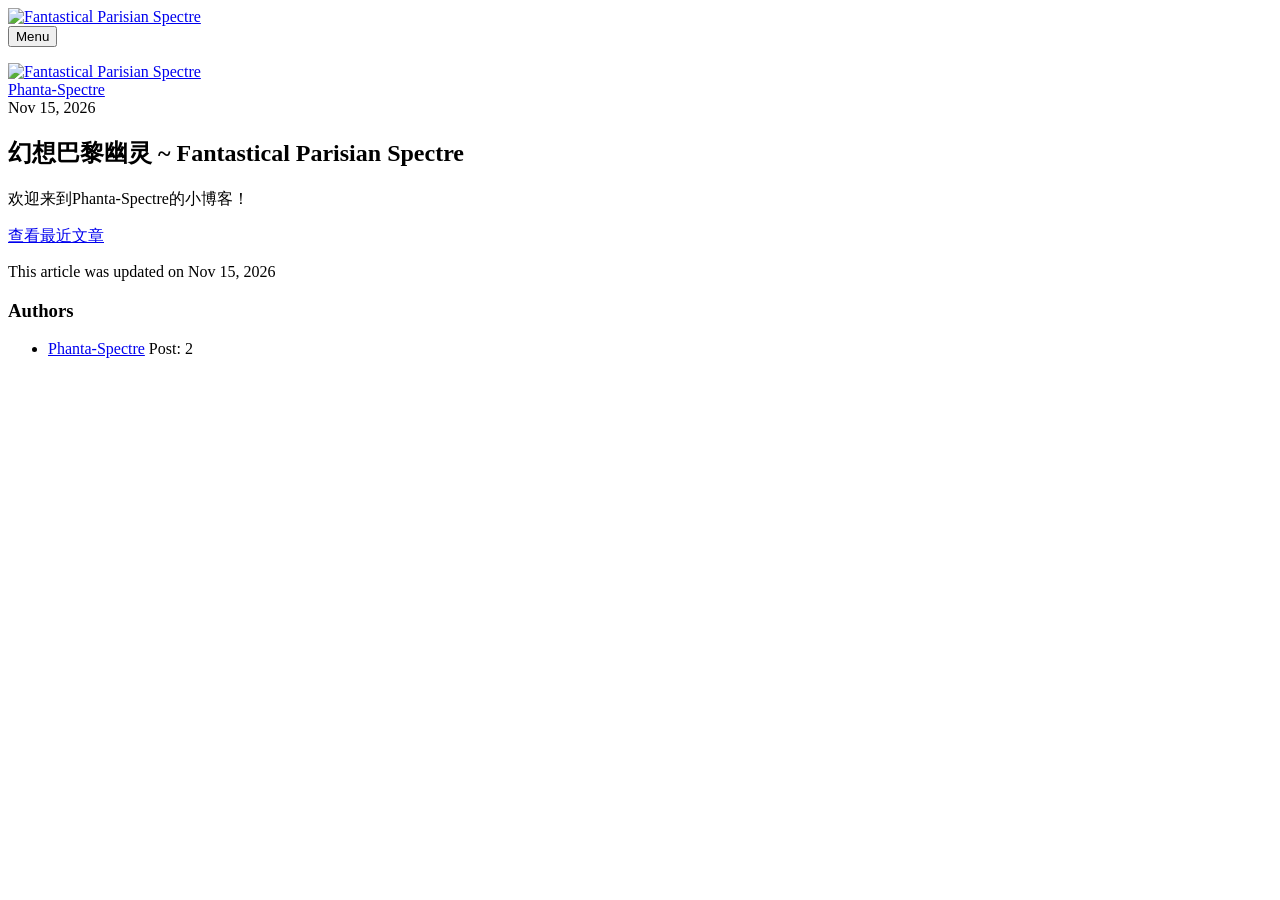
==== commit 3d270aa3: "Updated from Publii" ====
--- a/index.html
+++ b/index.html
@@ -1,6 +1,6 @@
-<!DOCTYPE html><html lang="en-gb"><head><meta charset="utf-8"><meta http-equiv="X-UA-Compatible" content="IE=edge"><meta name="viewport" content="width=device-width,initial-scale=1"><title>幻想巴黎幽灵 ~ Fantastical Parisian Spectre - Fantastical Parisian Spectre</title><meta name="description" content="欢迎来到Phanta-Spectre的小博客！ 查看最近文章"><meta name="generator" content="Publii Open-Source CMS for Static Site"><link rel="canonical" href="https://phantaspa.xyz/"><link rel="alternate" type="application/atom+xml" href="https://phantaspa.xyz/feed.xml" title="Fantastical Parisian Spectre - RSS"><link rel="alternate" type="application/json" href="https://phantaspa.xyz/feed.json" title="Fantastical Parisian Spectre - JSON"><meta property="og:title" content="幻想巴黎幽灵 ~ Fantastical Parisian Spectre"><meta property="og:site_name" content="Fantastical Parisian Spectre"><meta property="og:description" content="欢迎来到Phanta-Spectre的小博客！ 查看最近文章"><meta property="og:url" content="https://phantaspa.xyz/"><meta property="og:type" content="article"><link rel="stylesheet" href="https://phantaspa.xyz/assets/css/style.css?v&#x3D;b13cf7a721699d03da3d966735f1581b"><script type="application/ld+json">{"@context":"http://schema.org","@type":"Article","mainEntityOfPage":{"@type":"WebPage","@id":"https://phantaspa.xyz/"},"headline":"幻想巴黎幽灵 ~ Fantastical Parisian Spectre","datePublished":"2026-11-15T02:58+00:00","dateModified":"2026-11-15T03:15+00:00","description":"欢迎来到Phanta-Spectre的小博客！ 查看最近文章","author":{"@type":"Person","name":"Phanta-Spectre","url":"https://phantaspa.xyz/authors/phanta/"},"publisher":{"@type":"Organization","name":"Phanta-Spectre"}}</script><noscript><style>img[loading] {
+<!DOCTYPE html><html lang="en-gb"><head><meta charset="utf-8"><meta http-equiv="X-UA-Compatible" content="IE=edge"><meta name="viewport" content="width=device-width,initial-scale=1"><title>幻想巴黎幽灵 ~ Fantastical Parisian Spectre - Fantastical Parisian Spectre</title><meta name="description" content="欢迎来到Phanta-Spectre的小博客！ 查看最近文章"><meta name="generator" content="Publii Open-Source CMS for Static Site"><link rel="canonical" href="https://phantaspa.xyz/"><link rel="alternate" type="application/atom+xml" href="https://phantaspa.xyz/feed.xml" title="Fantastical Parisian Spectre - RSS"><link rel="alternate" type="application/json" href="https://phantaspa.xyz/feed.json" title="Fantastical Parisian Spectre - JSON"><meta property="og:title" content="幻想巴黎幽灵 ~ Fantastical Parisian Spectre"><meta property="og:image" content="https://phantaspa.xyz/media/website/Yuki27s_dress.png"><meta property="og:image:width" content="360"><meta property="og:image:height" content="360"><meta property="og:site_name" content="Fantastical Parisian Spectre"><meta property="og:description" content="欢迎来到Phanta-Spectre的小博客！ 查看最近文章"><meta property="og:url" content="https://phantaspa.xyz/"><meta property="og:type" content="article"><link rel="stylesheet" href="https://phantaspa.xyz/assets/css/style.css?v&#x3D;b13cf7a721699d03da3d966735f1581b"><script type="application/ld+json">{"@context":"http://schema.org","@type":"Article","mainEntityOfPage":{"@type":"WebPage","@id":"https://phantaspa.xyz/"},"headline":"幻想巴黎幽灵 ~ Fantastical Parisian Spectre","datePublished":"2026-11-15T02:58+00:00","dateModified":"2026-11-15T03:15+00:00","image":{"@type":"ImageObject","url":"https://phantaspa.xyz/media/website/Yuki27s_dress.png","height":360,"width":360},"description":"欢迎来到Phanta-Spectre的小博客！ 查看最近文章","author":{"@type":"Person","name":"Phanta-Spectre","url":"https://phantaspa.xyz/authors/phanta/"},"publisher":{"@type":"Organization","name":"Phanta-Spectre","logo":{"@type":"ImageObject","url":"https://phantaspa.xyz/media/website/Yuki27s_dress.png","height":360,"width":360}}}</script><noscript><style>img[loading] {
                     opacity: 1;
-                }</style></noscript></head><body class="page-template"><div class="container"><div class="left-bar"><div class="left-bar__inner"><header class="header"><a class="logo" href="https://phantaspa.xyz/">Fantastical Parisian Spectre</a><nav class="navbar"><button class="navbar__toggle" aria-label="Menu" aria-haspopup="true" aria-expanded="false"><span class="navbar__toggle__box"><span class="navbar__toggle__inner">Menu</span></span></button><ul class="navbar__menu"></ul></nav><a class="logo logo--atbottom" href="https://phantaspa.xyz/">Fantastical Parisian Spectre</a></header></div></div><main class="main page"><article class="content"><div class="main__inner"><div class="content__meta"><div class="content__author"><div><a href="https://phantaspa.xyz/authors/phanta/" class="content__author__name">Phanta-Spectre</a></div></div><div class="content__date"><time datetime="2026-11-15T02:58">Nov 15, 2026</time></div></div><header class="content__header"><h1 class="content__title">幻想巴黎幽灵 ~ Fantastical Parisian Spectre</h1></header><div class="content__entry"><p>欢迎来到Phanta-Spectre的小博客！</p><p></p><p><a href="https://phantaspa.xyz/post/"></a><a href="https://phantaspa.xyz/post/" data-link-popup-id="0bcd37c3-2fb4-4d22-a21a-2aa83d9d9f87">查看最近文章</a></p><p></p></div><footer class="content__footer"><div class="content__last-updated">This article was updated on <time datetime="2026-11-15T03:15">Nov 15, 2026</time></div><div class="content__share"></div></footer></div></article></main><div class="right-bar"><div class="right-bar__inner"><div class="sidebar"><section class="box authors"><h3 class="box__title">Authors</h3><ul class="authors__cotainer"><li class="authors__item"><div><a href="https://phantaspa.xyz/authors/phanta/" class="authors__title">Phanta-Spectre</a> <span class="authors__meta">Post: 2</span></div></li></ul></section></div></div></div></div><script defer="defer" src="https://phantaspa.xyz/assets/js/scripts.min.js?v&#x3D;b2d91bcadbf5db401b76eb5bb3092eb7"></script><script>var images = document.querySelectorAll('img[loading]');
+                }</style></noscript></head><body class="page-template"><div class="container"><div class="left-bar"><div class="left-bar__inner"><header class="header"><a class="logo" href="https://phantaspa.xyz/"><img src="https://phantaspa.xyz/media/website/Yuki27s_dress.png" alt="Fantastical Parisian Spectre" width="360" height="360"></a><nav class="navbar"><button class="navbar__toggle" aria-label="Menu" aria-haspopup="true" aria-expanded="false"><span class="navbar__toggle__box"><span class="navbar__toggle__inner">Menu</span></span></button><ul class="navbar__menu"></ul></nav><a class="logo logo--atbottom" href="https://phantaspa.xyz/"><img src="https://phantaspa.xyz/media/website/Yuki27s_dress.png" alt="Fantastical Parisian Spectre" width="360" height="360"></a></header></div></div><main class="main page"><article class="content"><div class="main__inner"><div class="content__meta"><div class="content__author"><div><a href="https://phantaspa.xyz/authors/phanta/" class="content__author__name">Phanta-Spectre</a></div></div><div class="content__date"><time datetime="2026-11-15T02:58">Nov 15, 2026</time></div></div><header class="content__header"><h1 class="content__title">幻想巴黎幽灵 ~ Fantastical Parisian Spectre</h1></header><div class="content__entry"><p>欢迎来到Phanta-Spectre的小博客！</p><p></p><p><a href="https://phantaspa.xyz/post/"></a><a href="https://phantaspa.xyz/post/" data-link-popup-id="0bcd37c3-2fb4-4d22-a21a-2aa83d9d9f87">查看最近文章</a></p><p></p></div><footer class="content__footer"><div class="content__last-updated">This article was updated on <time datetime="2026-11-15T03:15">Nov 15, 2026</time></div><div class="content__share"></div></footer></div></article></main><div class="right-bar"><div class="right-bar__inner"><div class="sidebar"><section class="box authors"><h3 class="box__title">Authors</h3><ul class="authors__cotainer"><li class="authors__item"><div><a href="https://phantaspa.xyz/authors/phanta/" class="authors__title">Phanta-Spectre</a> <span class="authors__meta">Post: 2</span></div></li></ul></section></div></div></div></div><script defer="defer" src="https://phantaspa.xyz/assets/js/scripts.min.js?v&#x3D;b2d91bcadbf5db401b76eb5bb3092eb7"></script><script>var images = document.querySelectorAll('img[loading]');
         for (var i = 0; i < images.length; i++) {
             if (images[i].complete) {
                 images[i].classList.add('is-loaded');
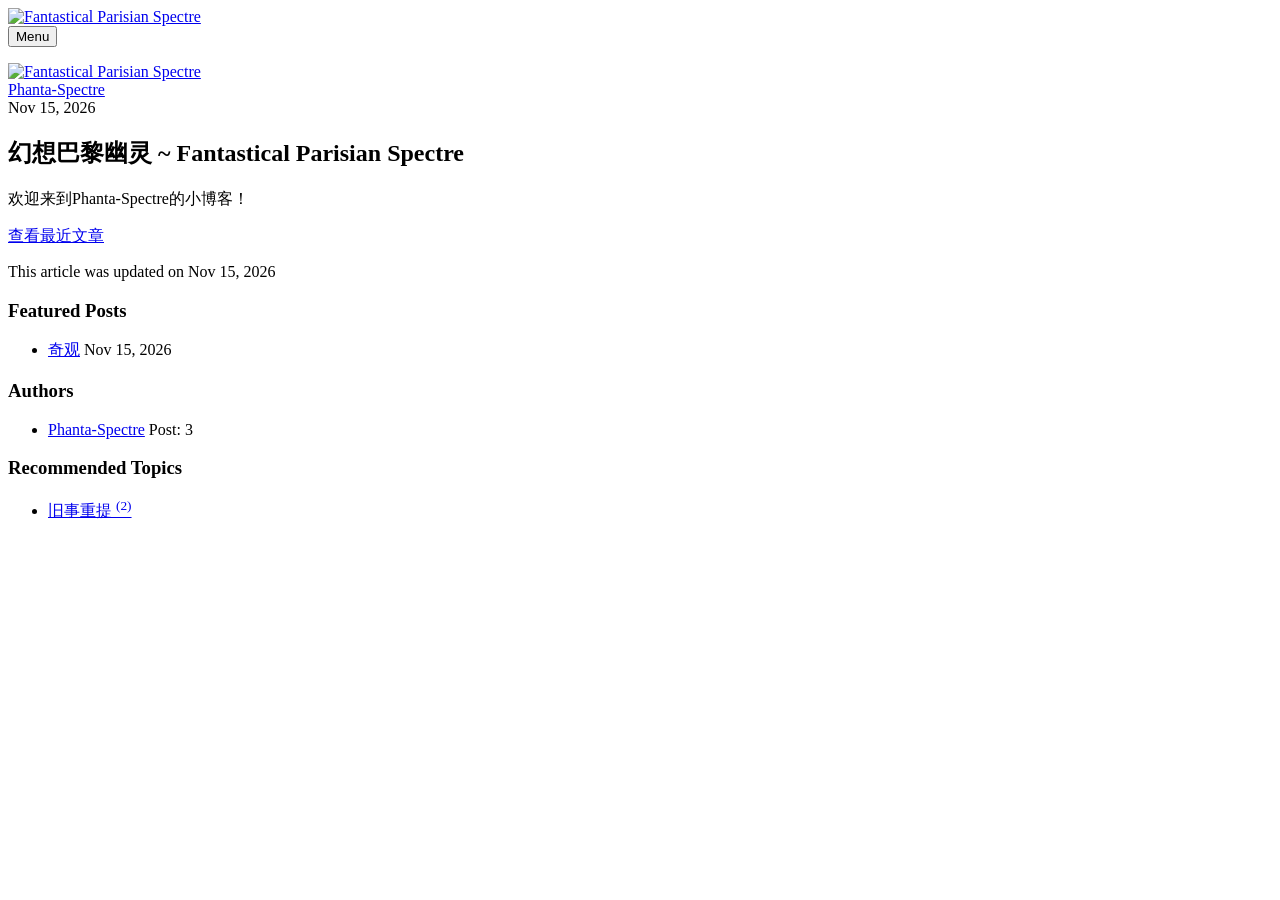
==== commit 3a70223b: "Updated from Publii" ====
--- a/index.html
+++ b/index.html
@@ -1,6 +1,6 @@
 <!DOCTYPE html><html lang="en-gb"><head><meta charset="utf-8"><meta http-equiv="X-UA-Compatible" content="IE=edge"><meta name="viewport" content="width=device-width,initial-scale=1"><title>幻想巴黎幽灵 ~ Fantastical Parisian Spectre - Fantastical Parisian Spectre</title><meta name="description" content="欢迎来到Phanta-Spectre的小博客！ 查看最近文章"><meta name="generator" content="Publii Open-Source CMS for Static Site"><link rel="canonical" href="https://phantaspa.xyz/"><link rel="alternate" type="application/atom+xml" href="https://phantaspa.xyz/feed.xml" title="Fantastical Parisian Spectre - RSS"><link rel="alternate" type="application/json" href="https://phantaspa.xyz/feed.json" title="Fantastical Parisian Spectre - JSON"><meta property="og:title" content="幻想巴黎幽灵 ~ Fantastical Parisian Spectre"><meta property="og:image" content="https://phantaspa.xyz/media/website/Yuki27s_dress.png"><meta property="og:image:width" content="360"><meta property="og:image:height" content="360"><meta property="og:site_name" content="Fantastical Parisian Spectre"><meta property="og:description" content="欢迎来到Phanta-Spectre的小博客！ 查看最近文章"><meta property="og:url" content="https://phantaspa.xyz/"><meta property="og:type" content="article"><link rel="stylesheet" href="https://phantaspa.xyz/assets/css/style.css?v&#x3D;b13cf7a721699d03da3d966735f1581b"><script type="application/ld+json">{"@context":"http://schema.org","@type":"Article","mainEntityOfPage":{"@type":"WebPage","@id":"https://phantaspa.xyz/"},"headline":"幻想巴黎幽灵 ~ Fantastical Parisian Spectre","datePublished":"2026-11-15T02:58+00:00","dateModified":"2026-11-15T03:15+00:00","image":{"@type":"ImageObject","url":"https://phantaspa.xyz/media/website/Yuki27s_dress.png","height":360,"width":360},"description":"欢迎来到Phanta-Spectre的小博客！ 查看最近文章","author":{"@type":"Person","name":"Phanta-Spectre","url":"https://phantaspa.xyz/authors/phanta/"},"publisher":{"@type":"Organization","name":"Phanta-Spectre","logo":{"@type":"ImageObject","url":"https://phantaspa.xyz/media/website/Yuki27s_dress.png","height":360,"width":360}}}</script><noscript><style>img[loading] {
                     opacity: 1;
-                }</style></noscript></head><body class="page-template"><div class="container"><div class="left-bar"><div class="left-bar__inner"><header class="header"><a class="logo" href="https://phantaspa.xyz/"><img src="https://phantaspa.xyz/media/website/Yuki27s_dress.png" alt="Fantastical Parisian Spectre" width="360" height="360"></a><nav class="navbar"><button class="navbar__toggle" aria-label="Menu" aria-haspopup="true" aria-expanded="false"><span class="navbar__toggle__box"><span class="navbar__toggle__inner">Menu</span></span></button><ul class="navbar__menu"></ul></nav><a class="logo logo--atbottom" href="https://phantaspa.xyz/"><img src="https://phantaspa.xyz/media/website/Yuki27s_dress.png" alt="Fantastical Parisian Spectre" width="360" height="360"></a></header></div></div><main class="main page"><article class="content"><div class="main__inner"><div class="content__meta"><div class="content__author"><div><a href="https://phantaspa.xyz/authors/phanta/" class="content__author__name">Phanta-Spectre</a></div></div><div class="content__date"><time datetime="2026-11-15T02:58">Nov 15, 2026</time></div></div><header class="content__header"><h1 class="content__title">幻想巴黎幽灵 ~ Fantastical Parisian Spectre</h1></header><div class="content__entry"><p>欢迎来到Phanta-Spectre的小博客！</p><p></p><p><a href="https://phantaspa.xyz/post/"></a><a href="https://phantaspa.xyz/post/" data-link-popup-id="0bcd37c3-2fb4-4d22-a21a-2aa83d9d9f87">查看最近文章</a></p><p></p></div><footer class="content__footer"><div class="content__last-updated">This article was updated on <time datetime="2026-11-15T03:15">Nov 15, 2026</time></div><div class="content__share"></div></footer></div></article></main><div class="right-bar"><div class="right-bar__inner"><div class="sidebar"><section class="box authors"><h3 class="box__title">Authors</h3><ul class="authors__cotainer"><li class="authors__item"><div><a href="https://phantaspa.xyz/authors/phanta/" class="authors__title">Phanta-Spectre</a> <span class="authors__meta">Post: 2</span></div></li></ul></section></div></div></div></div><script defer="defer" src="https://phantaspa.xyz/assets/js/scripts.min.js?v&#x3D;b2d91bcadbf5db401b76eb5bb3092eb7"></script><script>var images = document.querySelectorAll('img[loading]');
+                }</style></noscript></head><body class="page-template"><div class="container"><div class="left-bar"><div class="left-bar__inner"><header class="header"><a class="logo" href="https://phantaspa.xyz/"><img src="https://phantaspa.xyz/media/website/Yuki27s_dress.png" alt="Fantastical Parisian Spectre" width="360" height="360"></a><nav class="navbar"><button class="navbar__toggle" aria-label="Menu" aria-haspopup="true" aria-expanded="false"><span class="navbar__toggle__box"><span class="navbar__toggle__inner">Menu</span></span></button><ul class="navbar__menu"></ul></nav><a class="logo logo--atbottom" href="https://phantaspa.xyz/"><img src="https://phantaspa.xyz/media/website/Yuki27s_dress.png" alt="Fantastical Parisian Spectre" width="360" height="360"></a></header></div></div><main class="main page"><article class="content"><div class="main__inner"><div class="content__meta"><div class="content__author"><div><a href="https://phantaspa.xyz/authors/phanta/" class="content__author__name">Phanta-Spectre</a></div></div><div class="content__date"><time datetime="2026-11-15T02:58">Nov 15, 2026</time></div></div><header class="content__header"><h1 class="content__title">幻想巴黎幽灵 ~ Fantastical Parisian Spectre</h1></header><div class="content__entry"><p>欢迎来到Phanta-Spectre的小博客！</p><p></p><p><a href="https://phantaspa.xyz/post/"></a><a href="https://phantaspa.xyz/post/" data-link-popup-id="0bcd37c3-2fb4-4d22-a21a-2aa83d9d9f87">查看最近文章</a></p><p></p></div><footer class="content__footer"><div class="content__last-updated">This article was updated on <time datetime="2026-11-15T03:15">Nov 15, 2026</time></div><div class="content__share"></div></footer></div></article></main><div class="right-bar"><div class="right-bar__inner"><div class="sidebar"><section class="box featured"><h3 class="box__title">Featured Posts</h3><ul class="featured__container"><li class="featured__item"><div><a href="https://phantaspa.xyz/post/qi-guan/" class="featured__title">奇观</a> <time class="featured__meta" datetime="2026-11-15T01:58">Nov 15, 2026</time></div></li></ul></section><section class="box authors"><h3 class="box__title">Authors</h3><ul class="authors__cotainer"><li class="authors__item"><div><a href="https://phantaspa.xyz/authors/phanta/" class="authors__title">Phanta-Spectre</a> <span class="authors__meta">Post: 3</span></div></li></ul></section><section class="box tags"><h3 class="box__title">Recommended Topics</h3><ul class="tags__list"><li class="tags__item"><a href="https://phantaspa.xyz/tags/jiu-shi-chong-ti/" class="btn btn--gray">旧事重提 <sup>(2)</sup></a></li></ul></section></div></div></div></div><script defer="defer" src="https://phantaspa.xyz/assets/js/scripts.min.js?v&#x3D;b2d91bcadbf5db401b76eb5bb3092eb7"></script><script>var images = document.querySelectorAll('img[loading]');
         for (var i = 0; i < images.length; i++) {
             if (images[i].complete) {
                 images[i].classList.add('is-loaded');
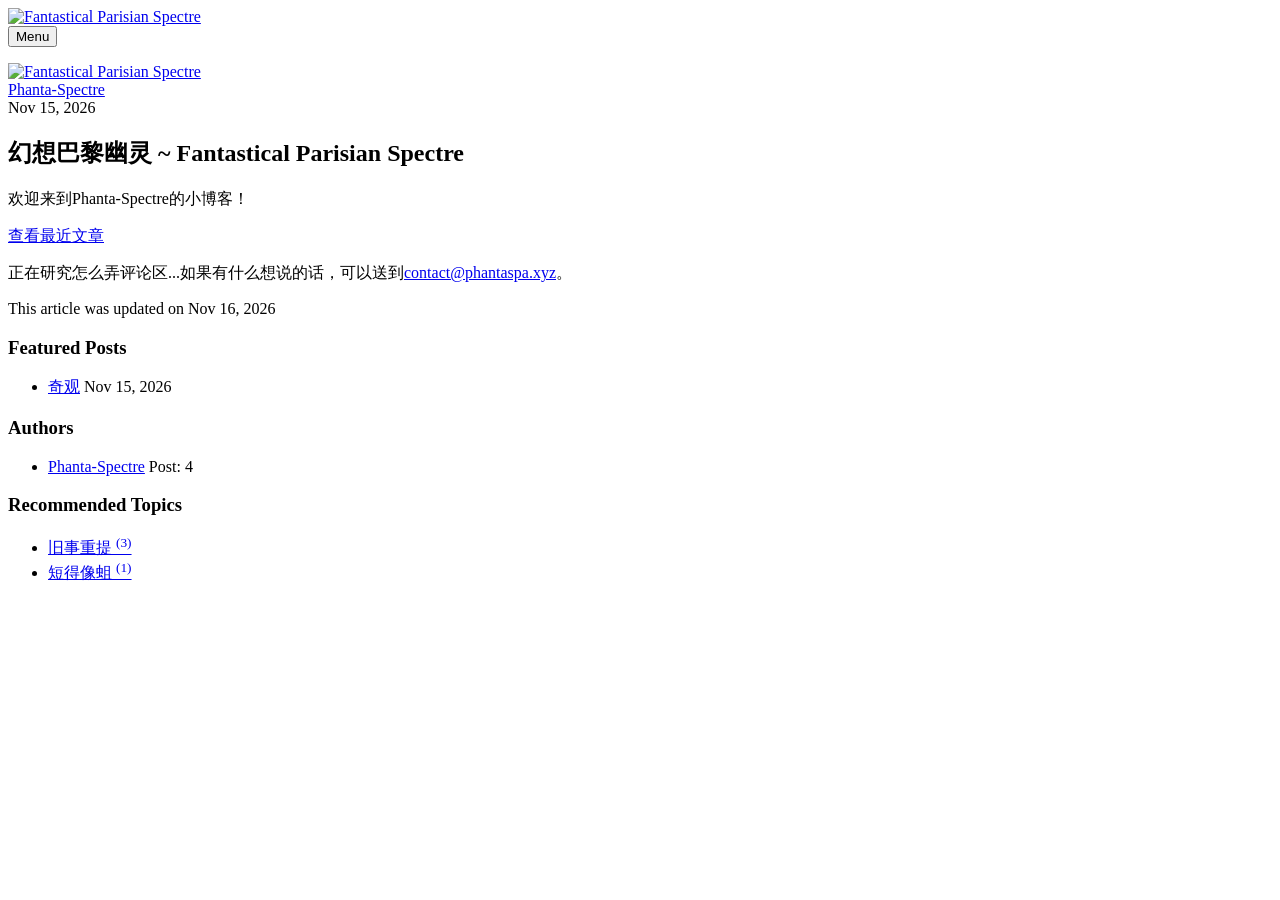
==== commit 6c0e30e7: "Updated from Publii" ====
--- a/index.html
+++ b/index.html
@@ -1,6 +1,6 @@
-<!DOCTYPE html><html lang="en-gb"><head><meta charset="utf-8"><meta http-equiv="X-UA-Compatible" content="IE=edge"><meta name="viewport" content="width=device-width,initial-scale=1"><title>幻想巴黎幽灵 ~ Fantastical Parisian Spectre - Fantastical Parisian Spectre</title><meta name="description" content="欢迎来到Phanta-Spectre的小博客！ 查看最近文章"><meta name="generator" content="Publii Open-Source CMS for Static Site"><link rel="canonical" href="https://phantaspa.xyz/"><link rel="alternate" type="application/atom+xml" href="https://phantaspa.xyz/feed.xml" title="Fantastical Parisian Spectre - RSS"><link rel="alternate" type="application/json" href="https://phantaspa.xyz/feed.json" title="Fantastical Parisian Spectre - JSON"><meta property="og:title" content="幻想巴黎幽灵 ~ Fantastical Parisian Spectre"><meta property="og:image" content="https://phantaspa.xyz/media/website/Yuki27s_dress.png"><meta property="og:image:width" content="360"><meta property="og:image:height" content="360"><meta property="og:site_name" content="Fantastical Parisian Spectre"><meta property="og:description" content="欢迎来到Phanta-Spectre的小博客！ 查看最近文章"><meta property="og:url" content="https://phantaspa.xyz/"><meta property="og:type" content="article"><link rel="stylesheet" href="https://phantaspa.xyz/assets/css/style.css?v&#x3D;b13cf7a721699d03da3d966735f1581b"><script type="application/ld+json">{"@context":"http://schema.org","@type":"Article","mainEntityOfPage":{"@type":"WebPage","@id":"https://phantaspa.xyz/"},"headline":"幻想巴黎幽灵 ~ Fantastical Parisian Spectre","datePublished":"2026-11-15T02:58+00:00","dateModified":"2026-11-15T03:15+00:00","image":{"@type":"ImageObject","url":"https://phantaspa.xyz/media/website/Yuki27s_dress.png","height":360,"width":360},"description":"欢迎来到Phanta-Spectre的小博客！ 查看最近文章","author":{"@type":"Person","name":"Phanta-Spectre","url":"https://phantaspa.xyz/authors/phanta/"},"publisher":{"@type":"Organization","name":"Phanta-Spectre","logo":{"@type":"ImageObject","url":"https://phantaspa.xyz/media/website/Yuki27s_dress.png","height":360,"width":360}}}</script><noscript><style>img[loading] {
+<!DOCTYPE html><html lang="en-gb"><head><meta charset="utf-8"><meta http-equiv="X-UA-Compatible" content="IE=edge"><meta name="viewport" content="width=device-width,initial-scale=1"><title>幻想巴黎幽灵 ~ Fantastical Parisian Spectre - Fantastical Parisian Spectre</title><meta name="description" content="欢迎来到Phanta-Spectre的小博客！ 查看最近文章 正在研究怎么弄评论区...如果有什么想说的话，可以送到contact@phantaspa.xyz。"><meta name="generator" content="Publii Open-Source CMS for Static Site"><link rel="canonical" href="https://phantaspa.xyz/"><link rel="alternate" type="application/atom+xml" href="https://phantaspa.xyz/feed.xml" title="Fantastical Parisian Spectre - RSS"><link rel="alternate" type="application/json" href="https://phantaspa.xyz/feed.json" title="Fantastical Parisian Spectre - JSON"><meta property="og:title" content="幻想巴黎幽灵 ~ Fantastical Parisian Spectre"><meta property="og:image" content="https://phantaspa.xyz/media/website/Yuki27s_dress.png"><meta property="og:image:width" content="360"><meta property="og:image:height" content="360"><meta property="og:site_name" content="Fantastical Parisian Spectre"><meta property="og:description" content="欢迎来到Phanta-Spectre的小博客！ 查看最近文章 正在研究怎么弄评论区...如果有什么想说的话，可以送到contact@phantaspa.xyz。"><meta property="og:url" content="https://phantaspa.xyz/"><meta property="og:type" content="article"><link rel="stylesheet" href="https://phantaspa.xyz/assets/css/style.css?v&#x3D;b13cf7a721699d03da3d966735f1581b"><script type="application/ld+json">{"@context":"http://schema.org","@type":"Article","mainEntityOfPage":{"@type":"WebPage","@id":"https://phantaspa.xyz/"},"headline":"幻想巴黎幽灵 ~ Fantastical Parisian Spectre","datePublished":"2026-11-15T02:58+00:00","dateModified":"2026-11-16T16:53+00:00","image":{"@type":"ImageObject","url":"https://phantaspa.xyz/media/website/Yuki27s_dress.png","height":360,"width":360},"description":"欢迎来到Phanta-Spectre的小博客！ 查看最近文章 正在研究怎么弄评论区...如果有什么想说的话，可以送到contact@phantaspa.xyz。","author":{"@type":"Person","name":"Phanta-Spectre","url":"https://phantaspa.xyz/authors/phanta/"},"publisher":{"@type":"Organization","name":"Phanta-Spectre","logo":{"@type":"ImageObject","url":"https://phantaspa.xyz/media/website/Yuki27s_dress.png","height":360,"width":360}}}</script><noscript><style>img[loading] {
                     opacity: 1;
-                }</style></noscript></head><body class="page-template"><div class="container"><div class="left-bar"><div class="left-bar__inner"><header class="header"><a class="logo" href="https://phantaspa.xyz/"><img src="https://phantaspa.xyz/media/website/Yuki27s_dress.png" alt="Fantastical Parisian Spectre" width="360" height="360"></a><nav class="navbar"><button class="navbar__toggle" aria-label="Menu" aria-haspopup="true" aria-expanded="false"><span class="navbar__toggle__box"><span class="navbar__toggle__inner">Menu</span></span></button><ul class="navbar__menu"></ul></nav><a class="logo logo--atbottom" href="https://phantaspa.xyz/"><img src="https://phantaspa.xyz/media/website/Yuki27s_dress.png" alt="Fantastical Parisian Spectre" width="360" height="360"></a></header></div></div><main class="main page"><article class="content"><div class="main__inner"><div class="content__meta"><div class="content__author"><div><a href="https://phantaspa.xyz/authors/phanta/" class="content__author__name">Phanta-Spectre</a></div></div><div class="content__date"><time datetime="2026-11-15T02:58">Nov 15, 2026</time></div></div><header class="content__header"><h1 class="content__title">幻想巴黎幽灵 ~ Fantastical Parisian Spectre</h1></header><div class="content__entry"><p>欢迎来到Phanta-Spectre的小博客！</p><p></p><p><a href="https://phantaspa.xyz/post/"></a><a href="https://phantaspa.xyz/post/" data-link-popup-id="0bcd37c3-2fb4-4d22-a21a-2aa83d9d9f87">查看最近文章</a></p><p></p></div><footer class="content__footer"><div class="content__last-updated">This article was updated on <time datetime="2026-11-15T03:15">Nov 15, 2026</time></div><div class="content__share"></div></footer></div></article></main><div class="right-bar"><div class="right-bar__inner"><div class="sidebar"><section class="box featured"><h3 class="box__title">Featured Posts</h3><ul class="featured__container"><li class="featured__item"><div><a href="https://phantaspa.xyz/post/qi-guan/" class="featured__title">奇观</a> <time class="featured__meta" datetime="2026-11-15T01:58">Nov 15, 2026</time></div></li></ul></section><section class="box authors"><h3 class="box__title">Authors</h3><ul class="authors__cotainer"><li class="authors__item"><div><a href="https://phantaspa.xyz/authors/phanta/" class="authors__title">Phanta-Spectre</a> <span class="authors__meta">Post: 3</span></div></li></ul></section><section class="box tags"><h3 class="box__title">Recommended Topics</h3><ul class="tags__list"><li class="tags__item"><a href="https://phantaspa.xyz/tags/jiu-shi-chong-ti/" class="btn btn--gray">旧事重提 <sup>(2)</sup></a></li></ul></section></div></div></div></div><script defer="defer" src="https://phantaspa.xyz/assets/js/scripts.min.js?v&#x3D;b2d91bcadbf5db401b76eb5bb3092eb7"></script><script>var images = document.querySelectorAll('img[loading]');
+                }</style></noscript></head><body class="page-template"><div class="container"><div class="left-bar"><div class="left-bar__inner"><header class="header"><a class="logo" href="https://phantaspa.xyz/"><img src="https://phantaspa.xyz/media/website/Yuki27s_dress.png" alt="Fantastical Parisian Spectre" width="360" height="360"></a><nav class="navbar"><button class="navbar__toggle" aria-label="Menu" aria-haspopup="true" aria-expanded="false"><span class="navbar__toggle__box"><span class="navbar__toggle__inner">Menu</span></span></button><ul class="navbar__menu"></ul></nav><a class="logo logo--atbottom" href="https://phantaspa.xyz/"><img src="https://phantaspa.xyz/media/website/Yuki27s_dress.png" alt="Fantastical Parisian Spectre" width="360" height="360"></a></header></div></div><main class="main page"><article class="content"><div class="main__inner"><div class="content__meta"><div class="content__author"><div><a href="https://phantaspa.xyz/authors/phanta/" class="content__author__name">Phanta-Spectre</a></div></div><div class="content__date"><time datetime="2026-11-15T02:58">Nov 15, 2026</time></div></div><header class="content__header"><h1 class="content__title">幻想巴黎幽灵 ~ Fantastical Parisian Spectre</h1></header><div class="content__entry"><p>欢迎来到Phanta-Spectre的小博客！</p><p><a href="https://phantaspa.xyz/post/"></a><a href="https://phantaspa.xyz/post/" data-link-popup-id="0bcd37c3-2fb4-4d22-a21a-2aa83d9d9f87">查看最近文章</a></p><p>正在研究怎么弄评论区...如果有什么想说的话，可以送到<a href="mailto:contact@phantaspa.xyz">contact@phantaspa.xyz</a>。</p></div><footer class="content__footer"><div class="content__last-updated">This article was updated on <time datetime="2026-11-16T16:53">Nov 16, 2026</time></div><div class="content__share"></div></footer></div></article></main><div class="right-bar"><div class="right-bar__inner"><div class="sidebar"><section class="box featured"><h3 class="box__title">Featured Posts</h3><ul class="featured__container"><li class="featured__item"><div><a href="https://phantaspa.xyz/post/qi-guan/" class="featured__title">奇观</a> <time class="featured__meta" datetime="2026-11-15T01:58">Nov 15, 2026</time></div></li></ul></section><section class="box authors"><h3 class="box__title">Authors</h3><ul class="authors__cotainer"><li class="authors__item"><div><a href="https://phantaspa.xyz/authors/phanta/" class="authors__title">Phanta-Spectre</a> <span class="authors__meta">Post: 4</span></div></li></ul></section><section class="box tags"><h3 class="box__title">Recommended Topics</h3><ul class="tags__list"><li class="tags__item"><a href="https://phantaspa.xyz/tags/jiu-shi-chong-ti/" class="btn btn--gray">旧事重提 <sup>(3)</sup></a></li><li class="tags__item"><a href="https://phantaspa.xyz/tags/duan-de-xiang-qu/" class="btn btn--gray">短得像蛆 <sup>(1)</sup></a></li></ul></section></div></div></div></div><script defer="defer" src="https://phantaspa.xyz/assets/js/scripts.min.js?v&#x3D;b2d91bcadbf5db401b76eb5bb3092eb7"></script><script>var images = document.querySelectorAll('img[loading]');
         for (var i = 0; i < images.length; i++) {
             if (images[i].complete) {
                 images[i].classList.add('is-loaded');
